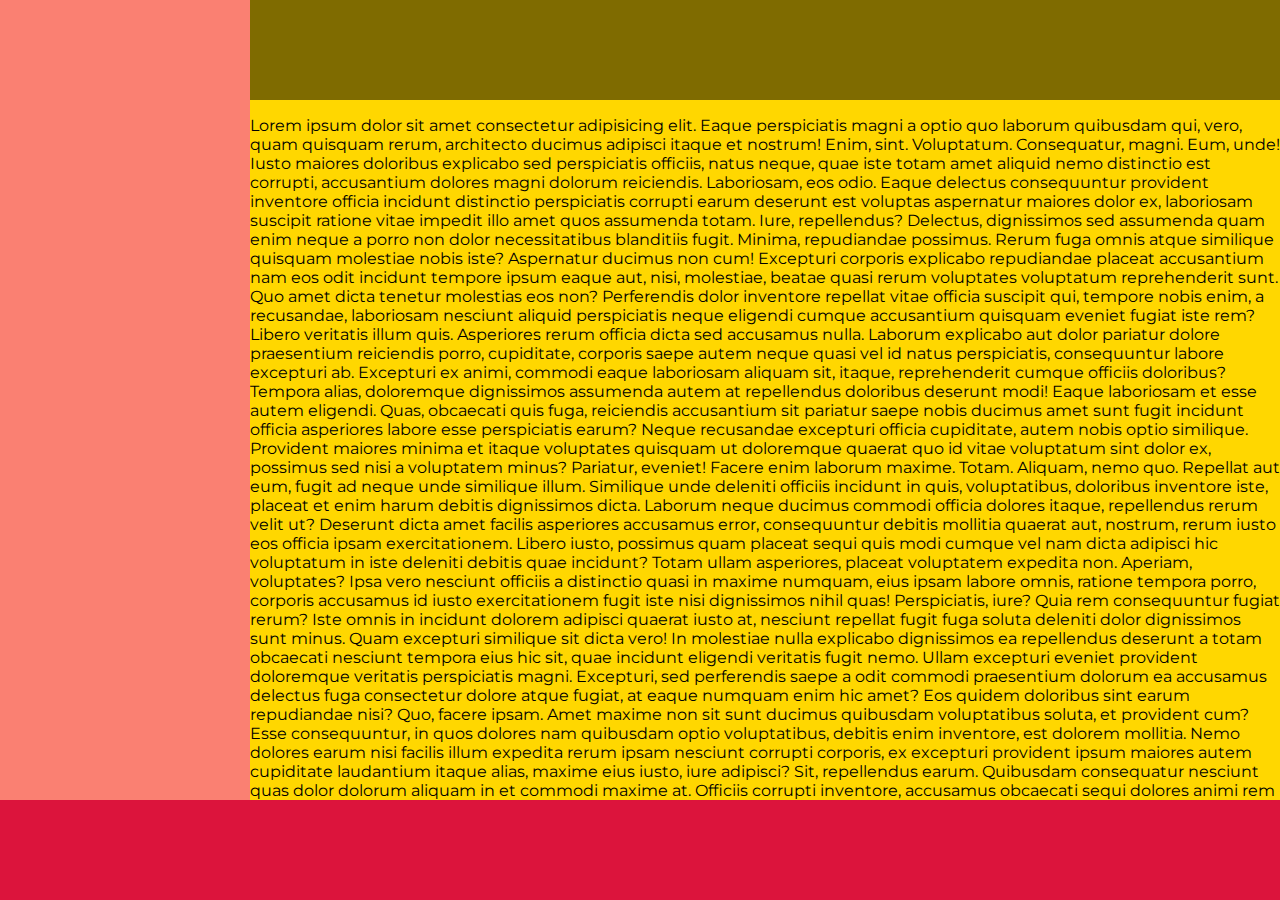
==== index.html @ 8de91144 "first commit" ====
<!DOCTYPE html>
<html lang="en">
<head>
	<meta charset="UTF-8">
	<meta http-equiv="X-UA-Compatible" content="IE=edge">
	<meta name="viewport" content="width=device-width, initial-scale=1.0">
	<title>Spotify</title>
	<link rel="shortcut icon" href="img/favicon.ico" type="image/x-icon">

	<!-- fonts -->
	<link rel="preconnect" href="https://fonts.googleapis.com">
	<link rel="preconnect" href="https://fonts.gstatic.com" crossorigin>
	<link href="https://fonts.googleapis.com/css2?family=Montserrat:wght@400;500;600;700&display=swap" rel="stylesheet">

	<!-- fontawesome -->
	<link rel="stylesheet" href="https://cdnjs.cloudflare.com/ajax/libs/font-awesome/6.2.0/css/all.min.css" integrity="sha512-xh6O/CkQoPOWDdYTDqeRdPCVd1SpvCA9XXcUnZS2FmJNp1coAFzvtCN9BmamE+4aHK8yyUHUSCcJHgXloTyT2A==" crossorigin="anonymous" referrerpolicy="no-referrer" />

	<!-- styles -->
	<link rel="stylesheet" href="css/style.css">
	<link rel="stylesheet" href="css/debug.css">
</head>
<body>
	<aside class="sidebar"></aside>
	<div class="contents">
		Lorem ipsum dolor sit amet consectetur adipisicing elit. Eaque perspiciatis magni a optio quo laborum quibusdam qui, vero, quam quisquam rerum, architecto ducimus adipisci itaque et nostrum! Enim, sint. Voluptatum.
		Consequatur, magni. Eum, unde! Iusto maiores doloribus explicabo sed perspiciatis officiis, natus neque, quae iste totam amet aliquid nemo distinctio est corrupti, accusantium dolores magni dolorum reiciendis. Laboriosam, eos odio.
		Eaque delectus consequuntur provident inventore officia incidunt distinctio perspiciatis corrupti earum deserunt est voluptas aspernatur maiores dolor ex, laboriosam suscipit ratione vitae impedit illo amet quos assumenda totam. Iure, repellendus?
		Delectus, dignissimos sed assumenda quam enim neque a porro non dolor necessitatibus blanditiis fugit. Minima, repudiandae possimus. Rerum fuga omnis atque similique quisquam molestiae nobis iste? Aspernatur ducimus non cum!
		Excepturi corporis explicabo repudiandae placeat accusantium nam eos odit incidunt tempore ipsum eaque aut, nisi, molestiae, beatae quasi rerum voluptates voluptatum reprehenderit sunt. Quo amet dicta tenetur molestias eos non?
		Perferendis dolor inventore repellat vitae officia suscipit qui, tempore nobis enim, a recusandae, laboriosam nesciunt aliquid perspiciatis neque eligendi cumque accusantium quisquam eveniet fugiat iste rem? Libero veritatis illum quis.
		Asperiores rerum officia dicta sed accusamus nulla. Laborum explicabo aut dolor pariatur dolore praesentium reiciendis porro, cupiditate, corporis saepe autem neque quasi vel id natus perspiciatis, consequuntur labore excepturi ab.
		Excepturi ex animi, commodi eaque laboriosam aliquam sit, itaque, reprehenderit cumque officiis doloribus? Tempora alias, doloremque dignissimos assumenda autem at repellendus doloribus deserunt modi! Eaque laboriosam et esse autem eligendi.
		Quas, obcaecati quis fuga, reiciendis accusantium sit pariatur saepe nobis ducimus amet sunt fugit incidunt officia asperiores labore esse perspiciatis earum? Neque recusandae excepturi officia cupiditate, autem nobis optio similique.
		Provident maiores minima et itaque voluptates quisquam ut doloremque quaerat quo id vitae voluptatum sint dolor ex, possimus sed nisi a voluptatem minus? Pariatur, eveniet! Facere enim laborum maxime. Totam.
		Aliquam, nemo quo. Repellat aut eum, fugit ad neque unde similique illum. Similique unde deleniti officiis incidunt in quis, voluptatibus, doloribus inventore iste, placeat et enim harum debitis dignissimos dicta.
		Laborum neque ducimus commodi officia dolores itaque, repellendus rerum velit ut? Deserunt dicta amet facilis asperiores accusamus error, consequuntur debitis mollitia quaerat aut, nostrum, rerum iusto eos officia ipsam exercitationem.
		Libero iusto, possimus quam placeat sequi quis modi cumque vel nam dicta adipisci hic voluptatum in iste deleniti debitis quae incidunt? Totam ullam asperiores, placeat voluptatem expedita non. Aperiam, voluptates?
		Ipsa vero nesciunt officiis a distinctio quasi in maxime numquam, eius ipsam labore omnis, ratione tempora porro, corporis accusamus id iusto exercitationem fugit iste nisi dignissimos nihil quas! Perspiciatis, iure?
		Quia rem consequuntur fugiat rerum? Iste omnis in incidunt dolorem adipisci quaerat iusto at, nesciunt repellat fugit fuga soluta deleniti dolor dignissimos sunt minus. Quam excepturi similique sit dicta vero!
		In molestiae nulla explicabo dignissimos ea repellendus deserunt a totam obcaecati nesciunt tempora eius hic sit, quae incidunt eligendi veritatis fugit nemo. Ullam excepturi eveniet provident doloremque veritatis perspiciatis magni.
		Excepturi, sed perferendis saepe a odit commodi praesentium dolorum ea accusamus delectus fuga consectetur dolore atque fugiat, at eaque numquam enim hic amet? Eos quidem doloribus sint earum repudiandae nisi?
		Quo, facere ipsam. Amet maxime non sit sunt ducimus quibusdam voluptatibus soluta, et provident cum? Esse consequuntur, in quos dolores nam quibusdam optio voluptatibus, debitis enim inventore, est dolorem mollitia.
		Nemo dolores earum nisi facilis illum expedita rerum ipsam nesciunt corrupti corporis, ex excepturi provident ipsum maiores autem cupiditate laudantium itaque alias, maxime eius iusto, iure adipisci? Sit, repellendus earum.
		Quibusdam consequatur nesciunt quas dolor dolorum aliquam in et commodi maxime at. Officiis corrupti inventore, accusamus obcaecati sequi dolores animi rem et quo vel doloremque voluptatibus iure nemo odio aliquid.
		Tenetur nisi debitis expedita repellendus. Nemo incidunt ad culpa, quidem facilis neque beatae necessitatibus magni, recusandae, blanditiis accusantium molestiae doloribus repellat eum dicta officiis amet voluptatem perferendis quis laborum. Ut?
		Vel fuga atque in maxime quia molestiae id odit modi quo a? Sequi eius blanditiis sed consequatur quo, id laudantium adipisci! Illum amet est optio deserunt eos quae libero fugiat?
		Dolorem nobis nulla quo! Molestiae natus error dolores quaerat voluptatibus dolore, aperiam nobis tenetur consequuntur, quidem eum quia sint praesentium non provident, quasi tempora! Libero inventore dolorum molestiae velit nihil.
		Dignissimos harum velit sed tempora! Pariatur optio et vero amet? Tenetur laborum minus id, excepturi totam accusamus aperiam atque voluptatem ab illum quidem rem cumque exercitationem voluptatum assumenda quod itaque.
		Ea, maxime. Repellat deserunt sunt consequuntur natus. At cupiditate voluptate eligendi quo quod aliquid quidem, rerum earum dolorem magni quas? Ratione laborum autem excepturi ducimus blanditiis natus at minus ab?
		Consectetur incidunt ullam vitae praesentium dicta architecto quod saepe dolore soluta maxime, molestiae assumenda facilis inventore quidem rem quasi obcaecati dolorum nam perspiciatis, debitis quae vero quos, minima similique. Officiis.
		Quo vel explicabo fugiat hic, eligendi ut. Dolor ullam suscipit autem, vitae possimus iure nulla modi ratione labore quos esse natus reiciendis eaque dicta similique, illum quia. Vitae, illo totam.
		Sit, distinctio, quas fuga beatae aspernatur deserunt vero, deleniti suscipit nobis quibusdam excepturi expedita voluptatum facere accusamus praesentium explicabo rerum. Sit nobis quasi explicabo, consequuntur porro voluptas obcaecati exercitationem temporibus.
		Repellendus alias odio praesentium ex repellat expedita nulla vitae molestiae numquam, enim fugit dolor excepturi blanditiis ducimus corporis. Reprehenderit sed adipisci quae minus sit unde quod odit quasi rem ullam.
		Voluptate magni minus repudiandae suscipit natus vel nostrum modi, eligendi earum! Inventore distinctio exercitationem odio ipsa accusamus aliquam quidem architecto illo in molestias harum, fuga corporis nihil omnis numquam. Totam.
		Tempora similique iusto, corporis labore aut voluptatibus dolore optio tenetur vitae, voluptate soluta! Expedita, est? Cum blanditiis vitae ea est officia odio a perspiciatis et molestias. Sit rerum deserunt a!
		Minus eius dolor quos illo porro aspernatur, incidunt sed ipsa optio est nihil molestias consectetur aliquid, sit ab illum? Cumque ipsam hic quam consequatur rerum eveniet similique soluta asperiores pariatur.
		Deserunt, ullam sequi molestiae consequuntur excepturi corporis autem vel ducimus voluptatem sapiente atque numquam omnis cumque dolorem laboriosam officia praesentium consectetur eum nisi quasi reprehenderit, magnam, corrupti optio exercitationem! Ut?
		Voluptates quaerat ut exercitationem eligendi esse ab in placeat nulla numquam maxime debitis amet dicta deleniti velit officia, nobis neque. Beatae quisquam cupiditate laudantium aliquam fugiat iure exercitationem provident et.
		Nesciunt hic numquam, similique accusamus amet sed eligendi non quisquam aliquam quos fuga distinctio a, molestiae, commodi eius eos sint ipsam! Magnam ratione nisi explicabo aperiam eveniet minus nemo! Labore!
		Aspernatur asperiores hic optio non debitis natus, fuga quisquam dolore delectus placeat veniam quidem eos voluptate. Ad consectetur expedita cumque perspiciatis. Expedita doloremque voluptas ab quasi dicta et dolorem temporibus?
		Natus, debitis iure architecto vel veniam repudiandae sunt assumenda quidem asperiores voluptatibus maxime a placeat voluptates voluptate modi sed saepe sequi! Tempore maxime saepe, mollitia laudantium itaque iste perferendis vel.
		Beatae illo, quidem quam voluptate repudiandae laudantium ratione non autem voluptatum quae eaque voluptates fuga, illum obcaecati, eos laboriosam nihil atque. Accusamus est libero deleniti modi sapiente iusto voluptas eius.
		Animi molestias quisquam aliquam at ullam esse voluptas dolor aliquid corporis incidunt! Vero nobis nostrum explicabo modi recusandae doloribus totam quo, officia quaerat at, laudantium animi porro cum in voluptatem.
		Dolores ut distinctio aliquam voluptate eum reiciendis minus voluptatem unde, voluptatibus delectus consequatur, velit ipsum tempora rerum et magnam impedit sit ullam fugiat aspernatur modi quo nobis! Aperiam, omnis similique.
		Dolorem neque distinctio officiis, autem quisquam, expedita fugiat voluptate tempora nemo temporibus omnis, incidunt tempore ex! Ut delectus et omnis fugiat. Dolore repellendus quo voluptate! Debitis id repellendus quas reiciendis.
		Optio ullam quas facere repellat temporibus eius nam laboriosam facilis omnis sapiente iure ad atque et, blanditiis reiciendis, ratione nulla necessitatibus cum hic ea! Deserunt distinctio minima accusantium nam minus?
		Odio consequuntur vero voluptatum quis doloremque? Eligendi ut alias repellat dicta voluptatum commodi dignissimos amet illum, exercitationem iusto! Fuga molestias id odit inventore tenetur voluptatem sequi rem aut dicta doloribus?
		Et cupiditate sapiente sequi, veniam quis recusandae distinctio impedit ad tenetur cum ut eius animi accusantium quo cumque iure deleniti pariatur quae. Fugit dolorem totam reiciendis blanditiis provident quasi architecto?
		Debitis molestiae amet voluptatum animi, placeat dolorum iste, laborum deleniti autem esse error! Temporibus illum deserunt quam consequatur corporis eaque provident qui illo ipsam! Amet maiores quas architecto magnam quisquam.
		Voluptatibus temporibus veritatis eveniet impedit laudantium nulla quas, eligendi earum reiciendis sit quos hic rem cum ipsam quam nemo repellendus vitae accusantium odit voluptatum incidunt fuga saepe! Natus, deleniti hic!
		Officia repellat, magnam deserunt ipsum, modi dolorem doloribus saepe, perspiciatis soluta maxime quos. Vitae eos repellat labore tempore qui dicta placeat totam laborum officiis, iusto unde commodi. Quos, blanditiis similique?
		Unde facilis odit commodi nobis deleniti quaerat repellat assumenda explicabo, omnis beatae dignissimos iure aliquam ipsum tempore culpa minus possimus blanditiis laudantium ab sequi impedit magnam sint distinctio! Rerum, libero?
		Provident in neque, reprehenderit ex molestias quia? Velit assumenda voluptate quisquam hic harum quo ab perferendis sint repellendus vero, doloribus, id tenetur doloremque inventore aliquam itaque, repellat in ipsum! Reprehenderit!
		Earum quas quaerat voluptates, tempora a ullam veniam delectus dolor explicabo, eaque magnam non magni temporibus eveniet illo quasi, sit consectetur nihil impedit necessitatibus vitae. Nam sequi ea cum eaque.
		Doloremque, quae quam facere est nostrum nulla vitae impedit. Temporibus, nobis suscipit voluptate corrupti doloremque delectus numquam quia vitae ut, veritatis adipisci! Impedit et consequuntur ut, sed soluta minus officiis?
		Nobis officia exercitationem nulla, vel eligendi placeat sit fugiat officiis quaerat aspernatur pariatur dignissimos? Veritatis, unde quidem nihil dolores eveniet error. A reiciendis consequatur voluptatum maiores deserunt inventore vero repellat.
		Debitis repudiandae exercitationem possimus beatae iure dolorum repellendus molestiae sunt. Rerum, quam aliquam, harum nihil placeat repellendus fugiat consequuntur voluptate at incidunt a. Doloribus nam dolorum error quisquam consectetur dolor.
		Alias ab voluptas omnis nulla repellat impedit culpa voluptatibus? Pariatur explicabo dolorem, necessitatibus impedit minima id odio hic magnam quia commodi maxime. Consequatur illo nesciunt sapiente, ullam vero accusantium molestiae!
		Magni, dicta incidunt inventore totam fugit expedita culpa? Totam inventore minima quam incidunt magnam asperiores natus laudantium optio deleniti, consequuntur, iure amet eius saepe eveniet reprehenderit excepturi quis. Amet, neque.
		Dicta quas rerum doloribus quaerat. Nostrum labore obcaecati quae totam? Dolor minus doloremque nobis, corrupti, reiciendis incidunt debitis ut officia placeat dicta consectetur minima eos rerum numquam commodi rem? Eaque.
		Voluptates nulla, aut inventore iste non provident consectetur. Quod dolorum sit quibusdam reiciendis, est ducimus ullam ratione dicta tenetur veritatis minima cupiditate cumque voluptas earum, praesentium labore laudantium quis et.
		Iusto et, nesciunt quasi, blanditiis animi amet labore mollitia hic totam fugiat doloribus nobis eius eveniet ut, accusamus repellat. Atque voluptates quos eum aut modi non esse est delectus ex?
		Accusantium veniam dolore eveniet? Natus sapiente officiis, inventore asperiores cupiditate quod nihil iste vero perferendis earum animi ullam aut ab vitae doloribus explicabo perspiciatis, aliquam fugit sit deleniti ad commodi.
		Sint eum assumenda nobis perferendis necessitatibus obcaecati ratione quia blanditiis quidem autem nihil aliquid delectus deleniti culpa laborum cupiditate quisquam, reiciendis porro omnis animi vero illo sapiente quo. Magni, atque?
		Aliquam ullam amet corrupti accusantium reiciendis exercitationem dignissimos sunt a numquam rem molestias suscipit sint laudantium tenetur et ipsum, perferendis veritatis, neque ratione sit deleniti iure quod. Delectus, nesciunt quae!
		Laboriosam facilis eveniet fuga. Vitae animi deleniti fuga error minus. Quibusdam magnam libero dolores voluptates aperiam. Optio, dolorum quaerat, dignissimos voluptate sequi ullam nisi modi ab, eos asperiores quis eaque.
		Libero cupiditate voluptas fuga itaque mollitia nam ipsum reiciendis dicta molestias, alias tempora, velit qui commodi, adipisci facilis ut ratione suscipit quibusdam repellendus cumque? Suscipit commodi provident consequuntur neque ex?
		Recusandae impedit consequatur deserunt sequi, quasi laudantium? Suscipit voluptates eos, perferendis delectus quia repellendus! Illum ipsum eum amet voluptatum corrupti. Quam esse voluptatem quaerat. Nesciunt, asperiores! Dolores minus modi aspernatur.
		Architecto dignissimos repudiandae maxime officiis, assumenda reiciendis rerum voluptatem impedit ea nulla, dolorum hic earum itaque porro fugiat perspiciatis veniam. Sint tenetur eius labore ipsum iusto veniam consequuntur ipsam velit.
		Quibusdam dolorum repudiandae illo voluptatum itaque maxime minima a sed, pariatur aut neque mollitia quam accusantium quod repellat nemo nihil voluptatem deserunt iure doloremque. Similique voluptate consequatur commodi tempora consequuntur!
		Quia nisi corrupti sapiente? Quos quidem ea quas accusantium, perferendis velit tempora, ipsa, dolorem dicta consequatur pariatur est earum quaerat culpa? Vel officia optio provident laboriosam voluptate ad harum eveniet!
		Veritatis doloribus quae cum ab, facilis velit suscipit optio assumenda est expedita eos et, sequi minus unde cumque ratione! Ipsum necessitatibus blanditiis provident modi dolorum omnis harum ipsa quis tempore.
		Minima, quo perspiciatis. Voluptas consequatur reprehenderit odio ipsum nam in dolorum eum ab deleniti ipsa porro corporis iste possimus qui repellendus, unde id nesciunt distinctio accusamus fugit ex odit? Eos!
		Vero eveniet ut possimus voluptas. Accusantium quibusdam est possimus totam earum corporis voluptatum officia, odit quae architecto veritatis excepturi qui voluptate quos aspernatur, laborum explicabo ab natus officiis commodi esse?
		Repellendus nihil cum voluptatibus temporibus dolor, dignissimos odio consectetur voluptate tempora neque, et architecto nisi distinctio sapiente atque quisquam eligendi quis. Mollitia, provident. Tempore quas ad perferendis ex dolore itaque?
		Ipsum dolore reiciendis praesentium maxime eligendi perferendis nobis aliquid et laborum possimus, commodi consequatur. Facilis beatae ipsum voluptatibus provident repellendus et tempore eius neque nostrum! Unde praesentium doloremque autem quisquam!
		Assumenda possimus, aliquam molestiae libero tenetur ratione minus quam recusandae fugiat error, suscipit voluptatum iusto ullam necessitatibus quaerat expedita nihil eligendi autem. Vero aut assumenda hic aliquam numquam laborum id!
		Facilis quasi vel aliquid porro repellendus reiciendis velit! Itaque ipsa molestias architecto accusantium quaerat nulla maiores voluptatum hic ratione illo vero facere nam sed totam recusandae, aspernatur beatae placeat quam?
		Numquam fuga ea tenetur. Autem quas maiores odio nisi error, similique quisquam praesentium esse ipsa perspiciatis magni nam possimus voluptates amet. Rem quaerat porro velit labore. Reprehenderit vitae magnam sint.
		Unde ab saepe facilis libero voluptate. Dolore, a suscipit asperiores eius, perferendis quaerat nihil nobis nesciunt velit aperiam impedit molestias libero quasi exercitationem deserunt in tenetur expedita, beatae voluptate? Corrupti.
		Cupiditate ducimus facere vitae pariatur assumenda commodi similique neque. Sit non quos consequuntur reiciendis aperiam aliquam illum ut soluta recusandae incidunt? Adipisci dolor temporibus et sed deserunt, similique sunt voluptates.
		Voluptas sit impedit earum facere animi, qui et fugiat praesentium quis recusandae maiores dolor. Veritatis consectetur expedita animi, consequatur dignissimos earum tenetur cupiditate eum, ea excepturi facere ducimus laborum magni.
		Ab eum ad maxime harum sunt nulla assumenda provident dolores placeat? Quidem magnam non odio, exercitationem facere sed, iste iure a temporibus harum blanditiis omnis rem, ducimus sapiente molestiae perspiciatis.
		Facere, qui atque. Corporis similique beatae temporibus. Molestiae corrupti reprehenderit quia quos dolores nostrum hic sed eveniet nihil, quam minus dolorem itaque veniam, nemo eum officia et, error quod. Minima?
		Soluta, quisquam. Assumenda, accusantium consequuntur voluptate ipsam placeat est magnam omnis explicabo sapiente quidem. Excepturi quidem dignissimos fuga officia nostrum repudiandae temporibus sapiente dicta cupiditate eveniet eius voluptates, natus ab.
		Eaque mollitia accusantium rerum quod voluptatibus quae minima itaque assumenda fugit ducimus labore pariatur, ad minus! Accusantium commodi unde quisquam repellendus ipsum molestiae! Quod corporis iure esse similique ipsa excepturi.
		Accusantium consequuntur delectus laudantium tempore, natus architecto laborum aperiam tenetur? Optio, quam tempora unde perferendis suscipit nam assumenda dolorum ratione repellendus ut dicta pariatur accusamus doloribus itaque dolore fugiat cum.
		A, asperiores adipisci, voluptate cumque doloribus nulla iste magnam aut corporis, aliquam consectetur voluptatem culpa similique consequuntur. Beatae, ullam nobis officiis reprehenderit a doloremque ad error illo labore praesentium ipsam.
		Animi dolorem fuga doloremque optio saepe? Libero, repellendus. Adipisci quae saepe explicabo id, dolorum, maxime repudiandae eveniet eius aliquid sunt distinctio eum tempora ab quos! Amet numquam dolor quisquam? Dicta!
		Provident explicabo eos distinctio sed tempora corporis reprehenderit accusantium pariatur, omnis et. Mollitia eius pariatur deserunt vel explicabo ipsa quos eveniet, ex velit illo eaque delectus temporibus optio magni reiciendis.
		Incidunt quo laborum ab quaerat distinctio, aperiam, ex tempora consectetur veniam inventore ipsum minima deleniti aliquid dolorum? Ad, temporibus sit nesciunt possimus, sunt quibusdam mollitia eveniet est consequuntur dolorem nobis?
		Distinctio enim quae labore vel incidunt adipisci corrupti alias nihil veniam dignissimos nostrum asperiores autem quis doloremque dolore, dolor voluptate hic qui exercitationem harum non? Dolores facilis corrupti dolor eius?
		Aliquam quibusdam amet recusandae iusto voluptatibus repellendus adipisci accusamus quaerat veritatis repudiandae, iste eum consequatur et autem expedita temporibus rem nihil molestias accusantium, eos minus. Debitis neque dolorem nesciunt tenetur.
		Veritatis eum earum inventore, non debitis esse explicabo consequatur libero soluta expedita unde deleniti laudantium a perferendis magnam, nisi nulla facilis alias doloremque! Delectus doloremque sunt aliquid facilis illo a.
		Quo fugiat, illo ipsum, beatae tempore, doloribus numquam laboriosam ipsam voluptates praesentium necessitatibus dolore exercitationem? Error nostrum voluptate nulla tenetur nihil saepe consequatur architecto neque inventore explicabo. Soluta, maxime modi.
		Ab, recusandae? Excepturi vero laborum nobis. Iure tempora obcaecati, neque voluptatem delectus ipsum sunt doloribus alias pariatur, similique, nobis ut facere? Sequi perferendis minima dolorum qui asperiores libero eligendi sed?
		Dolore soluta repellendus recusandae culpa nam nemo possimus quas eligendi sint voluptatum distinctio aliquid eveniet, ut illum aliquam aperiam illo, sequi aut saepe quis porro consequatur iusto. Accusamus, repudiandae explicabo.
		Laborum exercitationem iusto hic, accusantium eligendi quidem molestiae quisquam assumenda quod cumque commodi quae incidunt obcaecati quia sunt a eius itaque. Facere quaerat ducimus dolores voluptas ab. Vero, earum corporis?
		Nemo aliquid fuga molestias aut tempora voluptatem iste sequi nobis dignissimos provident saepe numquam recusandae temporibus asperiores vel nam vitae, obcaecati quis, reprehenderit dolorem consequuntur? Possimus ipsa laborum consectetur temporibus!
		Consequatur provident maxime pariatur ipsam veritatis debitis culpa fuga in, blanditiis asperiores vitae delectus deserunt, incidunt distinctio et eos! Ab illum eaque, officia eos assumenda tempore in cumque illo necessitatibus.
		Exercitationem nulla omnis praesentium veniam obcaecati soluta possimus nesciunt optio ipsa ullam eum nostrum ea, numquam vel repudiandae esse voluptatem minus? Aperiam, veniam sunt assumenda laborum adipisci non asperiores error!
		Beatae optio magnam, maiores deleniti doloribus esse nihil nam quisquam, tempore facilis, ducimus velit. Omnis obcaecati esse aspernatur aut inventore quaerat maxime cupiditate exercitationem ea consequatur unde, laudantium quasi? Quasi!
		Repudiandae, unde possimus? Eum voluptas ex architecto repellat? Optio tempore temporibus dolore harum quo suscipit id numquam quam odio aut dolorum nisi excepturi rem tempora perspiciatis quia, mollitia quas porro?
		Quasi fugit cum cupiditate labore sed consequatur! Molestiae temporibus, cupiditate recusandae quia hic cumque officiis deleniti illo eveniet nemo, magni animi, officia corrupti quod reiciendis deserunt id odio tempora aliquid?
	</div>
	<footer class="controls"></footer>
	<div class="overlay"></div>
</body>
</html>
---- css/style.css ----
* {
	margin: 0;
	padding: 0;
	box-sizing: border-box;
}

:root {
	--width-sidebar: 50px;
	--height-overlay: 100px;
	--heigth-controls: 100px;
}

html {
	font-family: 'Montserrat', sans-serif;
}

.overlay {
	position: fixed;
	inset: 0 0 auto 0;
	height: var(--height-overlay);
	z-index: 10;
}

/* positions */
/*
.sidebar {
	position: fixed;
	inset: 0 auto 100px 0;
	width: 50px;
	z-index: 20;
}

.contents {
	position: fixed;
	inset: 0 0 100px 50px;
}

.controls {
	position: fixed;
	inset: auto 0 0;
	height: 100px;
	z-index: 20;
}

@media (min-width: 552px) {
	.sidebar {
		width: 250px;
	}

	.contents {
		left: 250px
	}
}
*/



/* flex */

body {
	display: flex;
	flex-wrap: wrap;
}

.sidebar {
	flex: 0 0 var(--width-sidebar);
	height: calc(100vh - var(--heigth-controls));
	/* position: relative; */ /* non serve dato che c'è flex */
	z-index: 20;
}

.contents {
	flex: 1 0 0;
	padding-top: calc(var(--height-overlay) + 1rem);
	height: calc(100vh - var(--heigth-controls));
	overflow-y: auto;
}

.controls {
	flex: 0 0 100%;
	height: var(--heigth-controls);
	/* position: relative; */ /* non serve dato che c'è flex */
	z-index: 20;
}

@media (min-width: 552px) {
	:root {
		--width-sidebar: 250px;
	}
}
---- css/debug.css ----
.sidebar {
	background-color: salmon;
}

.contents {
	background-color: gold;
}

.controls {
	background-color: crimson;
}

.overlay {
	background-color: rgba(0, 0, 0, .5);
}
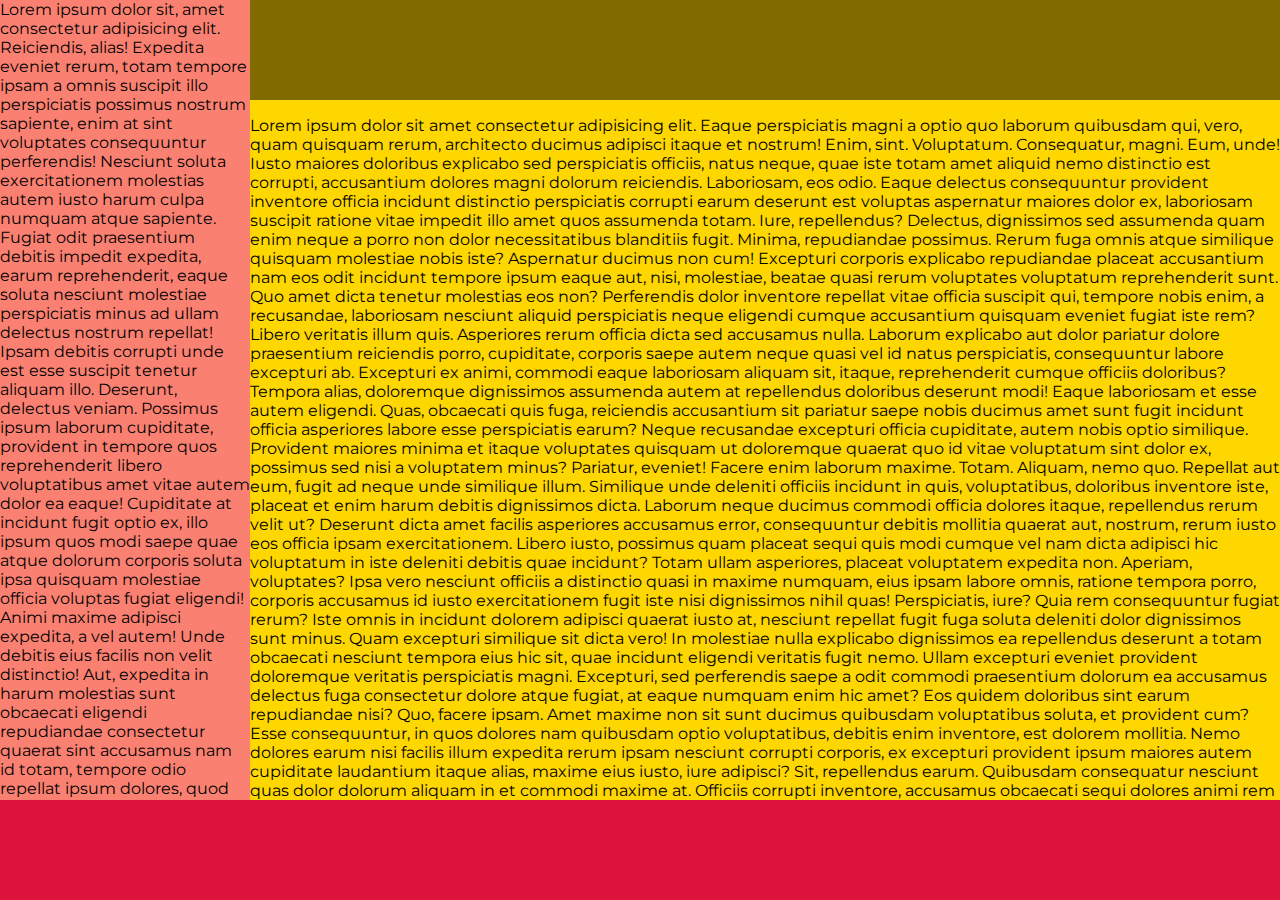
==== commit bfc324f0: "sistemato overflow sidebar" ====
--- a/index.html
+++ b/index.html
@@ -20,7 +20,30 @@
 	<link rel="stylesheet" href="css/debug.css">
 </head>
 <body>
-	<aside class="sidebar"></aside>
+	<aside class="sidebar">
+		<div>
+			Lorem ipsum dolor sit, amet consectetur adipisicing elit. Reiciendis, alias! Expedita eveniet rerum, totam tempore ipsam a omnis suscipit illo perspiciatis possimus nostrum sapiente, enim at sint voluptates consequuntur perferendis!
+			Nesciunt soluta exercitationem molestias autem iusto harum culpa numquam atque sapiente. Fugiat odit praesentium debitis impedit expedita, earum reprehenderit, eaque soluta nesciunt molestiae perspiciatis minus ad ullam delectus nostrum repellat!
+			Ipsam debitis corrupti unde est esse suscipit tenetur aliquam illo. Deserunt, delectus veniam. Possimus ipsum laborum cupiditate, provident in tempore quos reprehenderit libero voluptatibus amet vitae autem dolor ea eaque!
+			Cupiditate at incidunt fugit optio ex, illo ipsum quos modi saepe quae atque dolorum corporis soluta ipsa quisquam molestiae officia voluptas fugiat eligendi! Animi maxime adipisci expedita, a vel autem!
+			Unde debitis eius facilis non velit distinctio! Aut, expedita in harum molestias sunt obcaecati eligendi repudiandae consectetur quaerat sint accusamus nam id totam, tempore odio repellat ipsum dolores, quod vero?
+			Similique quisquam commodi doloribus, natus, perspiciatis blanditiis placeat ea, recusandae expedita quibusdam voluptatibus nisi. Quam necessitatibus tenetur adipisci tempora quidem ex nulla vitae. Error, ducimus rerum facilis a labore nam?
+			Officia, excepturi soluta. Veniam harum aspernatur, vero delectus libero excepturi fugiat perspiciatis, quibusdam, cum deserunt iusto aliquam ducimus. Exercitationem unde officiis earum labore amet vel assumenda accusantium aperiam sed voluptatum.
+			Nihil ducimus aliquid culpa provident sapiente exercitationem blanditiis recusandae a corrupti amet, eos magnam voluptatem id facilis soluta nisi, hic, tempora qui! Doloremque quasi ex mollitia, unde aliquam cum deserunt!
+			Optio, amet cupiditate corrupti iure, deserunt alias reprehenderit officiis fuga sapiente dolorum accusamus enim quidem quibusdam. Aliquam porro, dolor vero deserunt vel autem voluptate soluta harum, quidem, libero tempora pariatur?
+			Repellendus consequuntur recusandae numquam, nesciunt libero nisi aliquam tempore vitae. Natus omnis et quos voluptatem mollitia nulla minima rem, odit est modi libero quas nemo provident quam eligendi porro possimus!
+			Dolor soluta explicabo porro, ex asperiores nobis autem. Deserunt cumque minus sunt commodi at vel totam laboriosam, mollitia corporis quae corrupti tempora, ab animi! Tempora dolorem minima modi dicta dolorum?
+			Adipisci corporis, nulla quasi, id voluptatum dolorem fugit odit unde voluptas rem voluptatem deleniti laudantium dolor animi vero laborum. Ipsam, dolorem iste. Esse voluptas dolorum saepe nesciunt atque quas totam!
+			Repudiandae quibusdam perspiciatis id ducimus sequi. Dicta delectus excepturi, obcaecati, ea pariatur reprehenderit exercitationem eaque est enim quo cupiditate voluptates in, officia asperiores dolorem maiores voluptate quod non sequi doloribus.
+			Eligendi aperiam sit quasi, fugit dolores reprehenderit. Iste laborum beatae mollitia aut laudantium ad quasi at autem. Provident, animi laudantium, facere culpa molestias sed libero magni odio tempore similique error.
+			Animi praesentium, soluta beatae iusto quae explicabo asperiores facere quis vero numquam minus recusandae amet deserunt fugiat error fuga culpa mollitia tempora natus repellat. Omnis voluptate quia rem consectetur nemo?
+			Autem nisi enim doloribus neque dolores, rerum ex velit nulla, repudiandae ullam pariatur sed incidunt. Asperiores repudiandae laborum ipsum corrupti voluptatum magni earum sint. Eligendi ipsum tempora fuga molestiae porro.
+			Fugit aperiam veniam distinctio vel harum, explicabo magni doloribus, laudantium recusandae iste esse accusantium dignissimos iusto sunt culpa odio rerum at dolores reprehenderit temporibus voluptates quasi doloremque dolor quo! Vel?
+			Laborum esse a, ut nostrum adipisci eos praesentium minus rem inventore sequi, suscipit nemo eveniet odio. Cupiditate nihil et similique eveniet a accusamus, culpa blanditiis adipisci assumenda perspiciatis voluptatem maiores!
+			Error maiores libero dolor quidem cumque est expedita impedit laborum, sint temporibus neque commodi, cupiditate inventore ducimus mollitia nostrum a dolore aliquam explicabo numquam obcaecati. Explicabo deleniti corporis nulla recusandae!
+			Odit facilis ab vero, impedit laboriosam hic optio numquam, modi dolorem beatae repellendus? Odio numquam expedita minima provident quo impedit quidem? Odio ipsa quasi facilis sunt reprehenderit, at repellendus vitae.
+		</div>
+	</aside>
 	<div class="contents">
 		Lorem ipsum dolor sit amet consectetur adipisicing elit. Eaque perspiciatis magni a optio quo laborum quibusdam qui, vero, quam quisquam rerum, architecto ducimus adipisci itaque et nostrum! Enim, sint. Voluptatum.
 		Consequatur, magni. Eum, unde! Iusto maiores doloribus explicabo sed perspiciatis officiis, natus neque, quae iste totam amet aliquid nemo distinctio est corrupti, accusantium dolores magni dolorum reiciendis. Laboriosam, eos odio.
--- a/css/style.css
+++ b/css/style.css
@@ -65,7 +65,8 @@
 .sidebar {
 	flex: 0 0 var(--width-sidebar);
 	height: calc(100vh - var(--heigth-controls));
-	/* position: relative; */ /* non serve dato che c'è flex */
+	/* position: relative; */ /* non serve dato che sono flex-items */
+	overflow-y: hidden;
 	z-index: 20;
 }
 
@@ -79,7 +80,7 @@
 .controls {
 	flex: 0 0 100%;
 	height: var(--heigth-controls);
-	/* position: relative; */ /* non serve dato che c'è flex */
+	/* position: relative; */ /* non serve dato che sono flex-items */
 	z-index: 20;
 }
 
